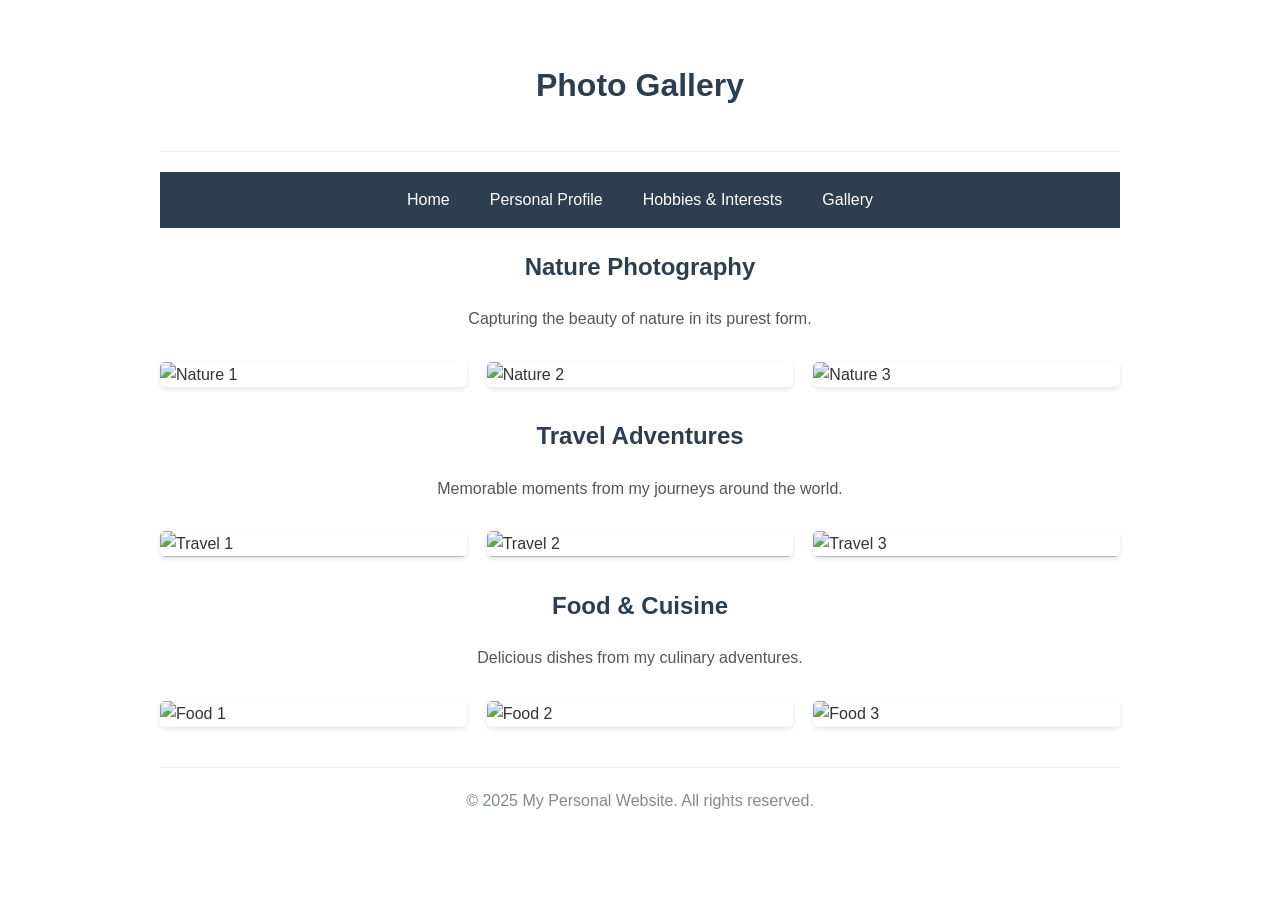
==== gallery.html @ d54d6ea3 "random" ====
<!DOCTYPE html>
<html lang="en">
<head>
    <meta charset="UTF-8">
    <meta name="viewport" content="width=device-width, initial-scale=1.0">
    <title>Gallery - My Personal Website</title>
    <style>
        * { margin: 0; padding: 0; box-sizing: border-box; }
        body { 
            font-family: Arial, sans-serif; 
            line-height: 1.6; 
            color: #333;
            max-width: 1000px;
            margin: 0 auto;
            padding: 20px;
        }
        
        header {
            text-align: center;
            padding: 20px 0;
            border-bottom: 1px solid #eee;
        }
        
        nav {
            background: #2c3e50;
            padding: 15px 0;
            margin: 20px 0;
        }
        
        nav ul {
            display: flex;
            justify-content: center;
            list-style: none;
        }
        
        nav a {
            color: white;
            text-decoration: none;
            padding: 10px 20px;
        }
        
        nav a:hover {
            background: #34495e;
        }
        
        .gallery-section {
            margin-bottom: 30px;
        }
        
        h1, h2 {
            color: #2c3e50;
            margin: 20px 0;
            text-align: center;
        }
        
        .gallery-grid {
            display: grid;
            grid-template-columns: repeat(auto-fill, minmax(300px, 1fr));
            gap: 20px;
            margin-top: 20px;
        }
        
        .gallery-item {
            position: relative;
            overflow: hidden;
            border-radius: 5px;
            box-shadow: 0 2px 5px rgba(0,0,0,0.1);
        }
        
        .gallery-item img {
            width: 100%;
            height: 200px;
            object-fit: cover;
            transition: transform 0.3s ease;
        }
        
        .gallery-item:hover img {
            transform: scale(1.05);
        }
        
        .gallery-caption {
            position: absolute;
            bottom: 0;
            left: 0;
            right: 0;
            background: rgba(0, 0, 0, 0.7);
            color: white;
            padding: 10px;
            text-align: center;
            transform: translateY(100%);
            transition: transform 0.3s ease;
        }
        
        .gallery-item:hover .gallery-caption {
            transform: translateY(0);
        }
        
        footer {
            text-align: center;
            padding: 20px 0;
            margin-top: 40px;
            border-top: 1px solid #eee;
            color: #7f8c8d;
        }
        
        .category-description {
            text-align: center;
            margin-bottom: 30px;
            color: #555;
        }
    </style>
</head>
<body>
    <header>
        <h1>Photo Gallery</h1>
    </header>
    
    <nav>
        <ul>
            <li><a href="index.html">Home</a></li>
            <li><a href="profile.html">Personal Profile</a></li>
            <li><a href="hobbies.html">Hobbies & Interests</a></li>
            <li><a href="gallery.html">Gallery</a></li>
        </ul>
    </nav>
    
    <main>
        <section class="gallery-section">
            <h2>Nature Photography</h2>
            <p class="category-description">Capturing the beauty of nature in its purest form.</p>
            <div class="gallery-grid">
                <div class="gallery-item">
                    <img src="https://source.unsplash.com/random/600x400?nature,1" alt="Nature 1">
                    <div class="gallery-caption">Mountain View</div>
                </div>
                <div class="gallery-item">
                    <img src="https://source.unsplash.com/random/600x400?nature,2" alt="Nature 2">
                    <div class="gallery-caption">Forest Trail</div>
                </div>
                <div class="gallery-item">
                    <img src="https://source.unsplash.com/random/600x400?nature,3" alt="Nature 3">
                    <div class="gallery-caption">Ocean Sunset</div>
                </div>
            </div>
        </section>
        
        <section class="gallery-section">
            <h2>Travel Adventures</h2>
            <p class="category-description">Memorable moments from my journeys around the world.</p>
            <div class="gallery-grid">
                <div class="gallery-item">
                    <img src="https://source.unsplash.com/random/600x400?travel,1" alt="Travel 1">
                    <div class="gallery-caption">City Exploration</div>
                </div>
                <div class="gallery-item">
                    <img src="https://source.unsplash.com/random/600x400?travel,2" alt="Travel 2">
                    <div class="gallery-caption">Local Culture</div>
                </div>
                <div class="gallery-item">
                    <img src="https://source.unsplash.com/random/600x400?travel,3" alt="Travel 3">
                    <div class="gallery-caption">Historic Landmark</div>
                </div>
            </div>
        </section>
        
        <section class="gallery-section">
            <h2>Food & Cuisine</h2>
            <p class="category-description">Delicious dishes from my culinary adventures.</p>
            <div class="gallery-grid">
                <div class="gallery-item">
                    <img src="https://source.unsplash.com/random/600x400?food,1" alt="Food 1">
                    <div class="gallery-caption">Homemade Delights</div>
                </div>
                <div class="gallery-item">
                    <img src="https://source.unsplash.com/random/600x400?food,2" alt="Food 2">
                    <div class="gallery-caption">Local Cuisine</div>
                </div>
                <div class="gallery-item">
                    <img src="https://source.unsplash.com/random/600x400?food,3" alt="Food 3">
                    <div class="gallery-caption">Dessert Special</div>
                </div>
            </div>
        </section>
    </main>
    
    <footer>
        <p>&copy; 2025 My Personal Website. All rights reserved.</p>
    </footer>
</body>
</html>
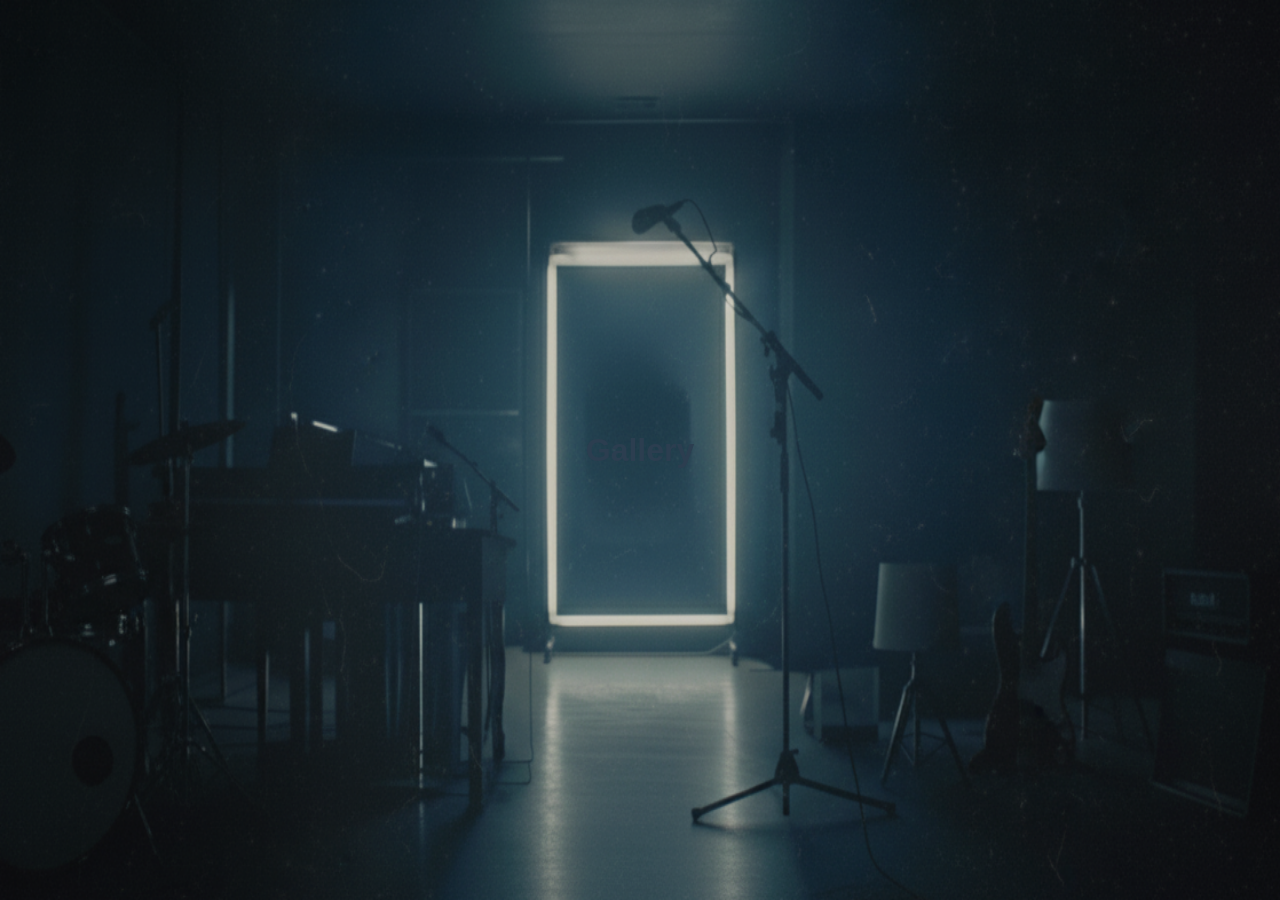
==== commit cabb1074: "updates" ====
--- a/gallery.html
+++ b/gallery.html
@@ -1,190 +1,13 @@
 <!DOCTYPE html>
-<html lang="en">
+<html>
 <head>
-    <meta charset="UTF-8">
-    <meta name="viewport" content="width=device-width, initial-scale=1.0">
-    <title>Gallery - My Personal Website</title>
-    <style>
-        * { margin: 0; padding: 0; box-sizing: border-box; }
-        body { 
-            font-family: Arial, sans-serif; 
-            line-height: 1.6; 
-            color: #333;
-            max-width: 1000px;
-            margin: 0 auto;
-            padding: 20px;
-        }
-        
-        header {
-            text-align: center;
-            padding: 20px 0;
-            border-bottom: 1px solid #eee;
-        }
-        
-        nav {
-            background: #2c3e50;
-            padding: 15px 0;
-            margin: 20px 0;
-        }
-        
-        nav ul {
-            display: flex;
-            justify-content: center;
-            list-style: none;
-        }
-        
-        nav a {
-            color: white;
-            text-decoration: none;
-            padding: 10px 20px;
-        }
-        
-        nav a:hover {
-            background: #34495e;
-        }
-        
-        .gallery-section {
-            margin-bottom: 30px;
-        }
-        
-        h1, h2 {
-            color: #2c3e50;
-            margin: 20px 0;
-            text-align: center;
-        }
-        
-        .gallery-grid {
-            display: grid;
-            grid-template-columns: repeat(auto-fill, minmax(300px, 1fr));
-            gap: 20px;
-            margin-top: 20px;
-        }
-        
-        .gallery-item {
-            position: relative;
-            overflow: hidden;
-            border-radius: 5px;
-            box-shadow: 0 2px 5px rgba(0,0,0,0.1);
-        }
-        
-        .gallery-item img {
-            width: 100%;
-            height: 200px;
-            object-fit: cover;
-            transition: transform 0.3s ease;
-        }
-        
-        .gallery-item:hover img {
-            transform: scale(1.05);
-        }
-        
-        .gallery-caption {
-            position: absolute;
-            bottom: 0;
-            left: 0;
-            right: 0;
-            background: rgba(0, 0, 0, 0.7);
-            color: white;
-            padding: 10px;
-            text-align: center;
-            transform: translateY(100%);
-            transition: transform 0.3s ease;
-        }
-        
-        .gallery-item:hover .gallery-caption {
-            transform: translateY(0);
-        }
-        
-        footer {
-            text-align: center;
-            padding: 20px 0;
-            margin-top: 40px;
-            border-top: 1px solid #eee;
-            color: #7f8c8d;
-        }
-        
-        .category-description {
-            text-align: center;
-            margin-bottom: 30px;
-            color: #555;
-        }
-    </style>
+    <title>Gallery - Kim Mendoza</title>
+    <link rel="stylesheet" href="styles/style.css">
 </head>
 <body>
-    <header>
-        <h1>Photo Gallery</h1>
-    </header>
-    
-    <nav>
-        <ul>
-            <li><a href="index.html">Home</a></li>
-            <li><a href="profile.html">Personal Profile</a></li>
-            <li><a href="hobbies.html">Hobbies & Interests</a></li>
-            <li><a href="gallery.html">Gallery</a></li>
-        </ul>
-    </nav>
-    
-    <main>
-        <section class="gallery-section">
-            <h2>Nature Photography</h2>
-            <p class="category-description">Capturing the beauty of nature in its purest form.</p>
-            <div class="gallery-grid">
-                <div class="gallery-item">
-                    <img src="https://source.unsplash.com/random/600x400?nature,1" alt="Nature 1">
-                    <div class="gallery-caption">Mountain View</div>
-                </div>
-                <div class="gallery-item">
-                    <img src="https://source.unsplash.com/random/600x400?nature,2" alt="Nature 2">
-                    <div class="gallery-caption">Forest Trail</div>
-                </div>
-                <div class="gallery-item">
-                    <img src="https://source.unsplash.com/random/600x400?nature,3" alt="Nature 3">
-                    <div class="gallery-caption">Ocean Sunset</div>
-                </div>
-            </div>
-        </section>
-        
-        <section class="gallery-section">
-            <h2>Travel Adventures</h2>
-            <p class="category-description">Memorable moments from my journeys around the world.</p>
-            <div class="gallery-grid">
-                <div class="gallery-item">
-                    <img src="https://source.unsplash.com/random/600x400?travel,1" alt="Travel 1">
-                    <div class="gallery-caption">City Exploration</div>
-                </div>
-                <div class="gallery-item">
-                    <img src="https://source.unsplash.com/random/600x400?travel,2" alt="Travel 2">
-                    <div class="gallery-caption">Local Culture</div>
-                </div>
-                <div class="gallery-item">
-                    <img src="https://source.unsplash.com/random/600x400?travel,3" alt="Travel 3">
-                    <div class="gallery-caption">Historic Landmark</div>
-                </div>
-            </div>
-        </section>
-        
-        <section class="gallery-section">
-            <h2>Food & Cuisine</h2>
-            <p class="category-description">Delicious dishes from my culinary adventures.</p>
-            <div class="gallery-grid">
-                <div class="gallery-item">
-                    <img src="https://source.unsplash.com/random/600x400?food,1" alt="Food 1">
-                    <div class="gallery-caption">Homemade Delights</div>
-                </div>
-                <div class="gallery-item">
-                    <img src="https://source.unsplash.com/random/600x400?food,2" alt="Food 2">
-                    <div class="gallery-caption">Local Cuisine</div>
-                </div>
-                <div class="gallery-item">
-                    <img src="https://source.unsplash.com/random/600x400?food,3" alt="Food 3">
-                    <div class="gallery-caption">Dessert Special</div>
-                </div>
-            </div>
-        </section>
-    </main>
-    
-    <footer>
-        <p>&copy; 2025 My Personal Website. All rights reserved.</p>
-    </footer>
+    <div class="container">
+        <h1>Gallery</h1>
+        <!-- Gallery content will go here -->
+    </div>
 </body>
 </html>
--- a/styles/style.css
+++ b/styles/style.css
@@ -0,0 +1,67 @@
+/* Basic Reset */
+body {
+    margin: 0;
+    padding: 0;
+    font-family: Arial, sans-serif;
+    background-image: url('../assets/backdrop.png');
+    background-size: 100% 100%;
+    background-position: center;
+    background-repeat: no-repeat;
+    background-attachment: fixed;
+    min-height: 100vh;
+    display: flex;
+    justify-content: center;
+    align-items: center;
+}
+
+/* Profile Card */
+.profile-card {
+    background: white;
+    padding: 40px;
+    border-radius: 10px;
+    text-align: center;
+    box-shadow: 0 5px 15px rgba(0,0,0,0.1);
+    max-width: 500px;
+    width: 90%;
+}
+
+/* Profile Image */
+.profile-img {
+    width: 150px;
+    height: 150px;
+    border-radius: 50%;
+    object-fit: cover;
+    margin-bottom: 20px;
+    border: 5px solid #f0f0f0;
+}
+
+/* Name */
+h1 {
+    color: #2c3e50;
+    margin: 10px 0;
+    font-size: 2rem;
+}
+
+/* Title */
+.title {
+    color: #7f8c8d;
+    font-size: 1.2rem;
+    margin-bottom: 30px;
+}
+
+
+
+/* For smaller screens */
+@media (max-width: 500px) {
+    .profile-card {
+        padding: 30px 20px;
+    }
+    
+    h1 {
+        font-size: 1.8rem;
+    }
+    
+    .title {
+        font-size: 1rem;
+    }
+}
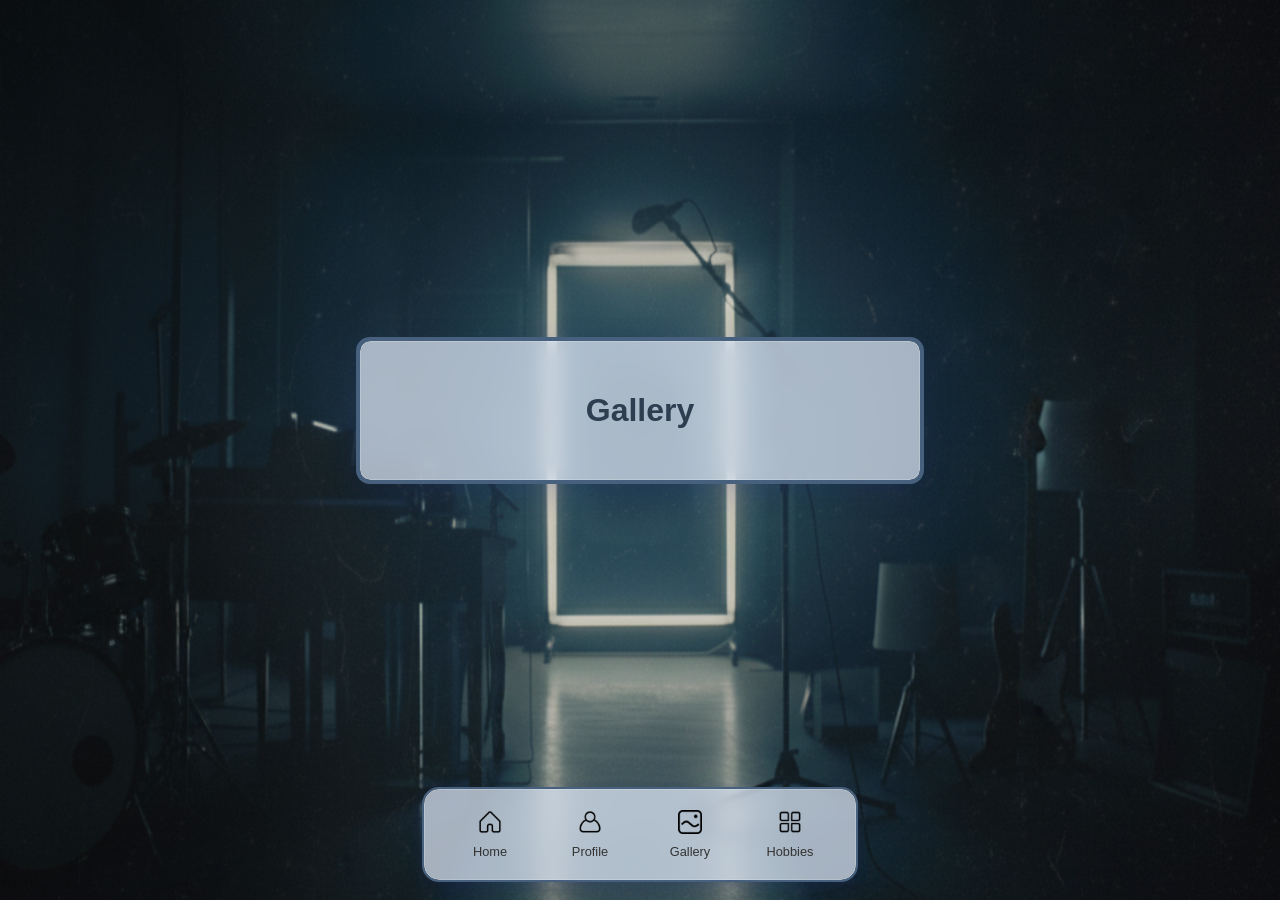
==== commit 06e78329: "nav-container" ====
--- a/gallery.html
+++ b/gallery.html
@@ -1,4 +1,4 @@
-<!DOCTYPE html>
+<!DOCTYPE html> <!--Contains  lists, tables, images -->
 <html>
 <head>
     <title>Gallery - Kim Mendoza</title>
@@ -6,8 +6,31 @@
 </head>
 <body>
     <div class="container">
-        <h1>Gallery</h1>
-        <!-- Gallery content will go here -->
+        <div class="profile-card">
+            <h1>Gallery</h1>
+            <!-- Gallery content will go here -->
+        </div>
+        
+        <div class="nav-container">
+            <nav class="main-nav">
+                <a href="index.html" class="nav-item" title="Home">
+                    <img src="assets/home.png" alt="Home">
+                    <span>Home</span>
+                </a>
+                <a href="profile.html" class="nav-item" title="Profile">
+                    <img src="assets/account.png" alt="Profile">
+                    <span>Profile</span>
+                </a>
+                <a href="gallery.html" class="nav-item" title="Gallery">
+                    <img src="assets/picture.png" alt="Gallery">
+                    <span>Gallery</span>
+                </a>
+                <a href="hobbies.html" class="nav-item" title="Hobbies">
+                    <img src="assets/more.png" alt="Hobbies">
+                    <span>Hobbies</span>
+                </a>
+            </nav>
+        </div>
     </div>
 </body>
 </html>
--- a/styles/style.css
+++ b/styles/style.css
@@ -14,25 +14,43 @@
     align-items: center;
 }
 
+/* Main Container */
+.container {
+    display: flex;
+    flex-direction: column;
+    align-items: center;
+    width: 100%;
+    max-width: 600px;
+    padding: 20px;
+    padding-bottom: 100px; /* Add padding at the bottom to prevent content from being hidden behind the fixed nav */
+    box-sizing: border-box;
+    margin: 0 auto;
+}
+
 /* Profile Card */
 .profile-card {
-    background: white;
+    background: rgba(255, 255, 255, 0.7);
+    backdrop-filter: blur(10px);
+    -webkit-backdrop-filter: blur(10px);
     padding: 40px;
     border-radius: 10px;
     text-align: center;
-    box-shadow: 0 5px 15px rgba(0,0,0,0.1);
-    max-width: 500px;
-    width: 90%;
+    box-shadow: 0 8px 32px 0 rgba(31, 38, 135, 0.2);
+    width: 100%;
+    border: 1px solid rgba(255, 255, 255, 0.2);
+    background-color: rgba(230, 240, 255, 0.7);
+    outline: 4px solid rgb(71, 96, 125);
+    box-sizing: border-box;
 }
 
 /* Profile Image */
 .profile-img {
     width: 150px;
     height: 150px;
-    border-radius: 50%;
+    border-radius: 100%;
     object-fit: cover;
     margin-bottom: 20px;
-    border: 5px solid #f0f0f0;
+    border: 5px solid #def7ff;
 }
 
 /* Name */
@@ -47,9 +65,98 @@
     color: #7f8c8d;
     font-size: 1.2rem;
     margin-bottom: 30px;
+    min-height: 1.5em; /* Ensure consistent height while typing */
 }
 
+.typewriter-text {
+    color: #3498db; /* Blue color for the changing text */
+    font-weight: 600; /* Slightly bolder */
+    position: relative;
+}
 
+.cursor {
+    color: #3498db;
+    animation: blink 1s step-end infinite;
+    font-weight: bold;
+    margin-left: 2px;
+}
+
+.cursor {
+    color: #2c3e50;
+    animation: blink 1s step-end infinite;
+    font-weight: bold;
+}
+
+@keyframes blink {
+    from, to { opacity: 1; }
+    50% { opacity: 0; }
+}
+
+/* Main Navigation */
+.nav-container {
+    position: fixed;
+    bottom: 20px;
+    left: 50%;
+    transform: translateX(-50%);
+    background: rgba(255, 255, 255, 0.7);
+    backdrop-filter: blur(10px);
+    -webkit-backdrop-filter: blur(10px);
+    padding: 10px 20px;
+    border-radius: 15px;
+    box-shadow: 0 4px 16px 0 rgba(31, 38, 135, 0.2);
+    width: auto;
+    max-width: 90%;
+    border: 1px solid rgba(255, 255, 255, 0.2);
+    background-color: rgba(230, 240, 255, 0.7);
+    outline: 2px solid rgb(71, 96, 125);
+    box-sizing: border-box;
+    z-index: 1000;
+}
+
+.main-nav {
+    display: flex;
+    justify-content: space-around;
+    gap: 10px;
+    flex-wrap: wrap;
+}
+
+.nav-item {
+    display: flex;
+    flex-direction: column;
+    align-items: center;
+    text-decoration: none;
+    color: #333;
+    transition: transform 0.2s;
+    padding: 10px;
+    border-radius: 8px;
+    min-width: 70px;
+}
+
+.nav-item:hover {
+    transform: translateY(-3px);
+    background-color: rgba(255, 255, 255, 0.5);
+}
+
+.nav-item img {
+    width: 24px;
+    height: 24px;
+    margin-bottom: 5px;
+}
+
+.nav-item span {
+    font-size: 12px;
+    font-weight: bold;
+}
+
+.nav-item:hover img {
+    transform: scale(1.2);
+}
+
+.nav-item span {
+    font-size: 0.8rem;
+    font-weight: 500;
+    margin-top: 5px;
+}
 
 /* For smaller screens */
 @media (max-width: 500px) {
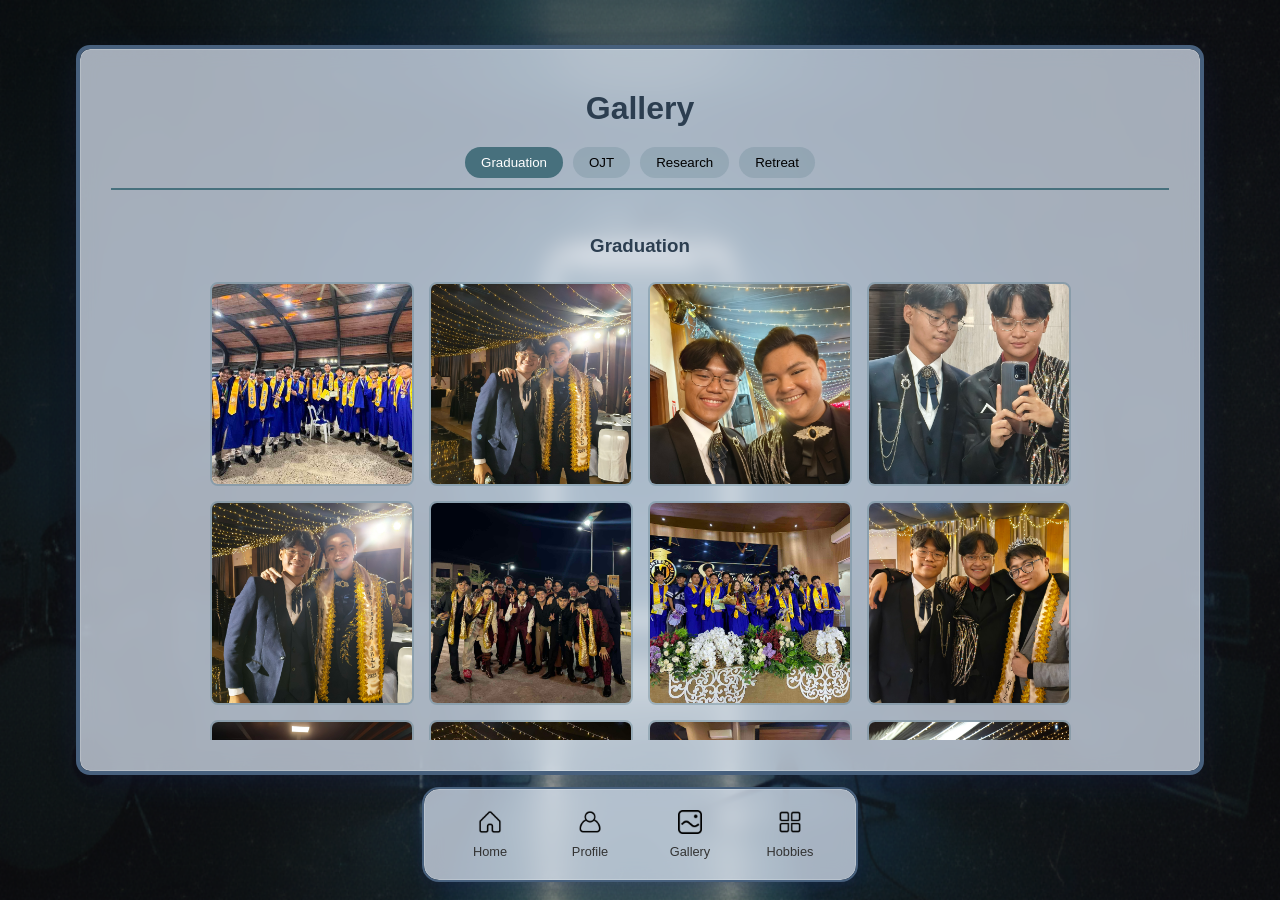
==== commit d86a4f20: "gallery" ====
--- a/gallery.html
+++ b/gallery.html
@@ -1,4 +1,4 @@
-<!DOCTYPE html> <!--Contains  lists, tables, images -->
+<!DOCTYPE html>
 <html>
 <head>
     <title>Gallery - Kim Mendoza</title>
@@ -6,9 +6,71 @@
 </head>
 <body>
     <div class="container">
-        <div class="profile-card">
+        <div class="gallery-card">
             <h1>Gallery</h1>
-            <!-- Gallery content will go here -->
+            <div class="gallery-container">
+                <div class="album-tabs">
+                    <button class="album-tab active" onclick="document.querySelectorAll('.album-content').forEach(el => el.classList.remove('active')); document.getElementById('graduation').classList.add('active'); this.classList.add('active'); document.querySelectorAll('.album-tab').forEach(btn => btn.classList.remove('active')); this.classList.add('active');">Graduation</button>
+                    <button class="album-tab" onclick="document.querySelectorAll('.album-content').forEach(el => el.classList.remove('active')); document.getElementById('ojt').classList.add('active'); this.classList.add('active'); document.querySelectorAll('.album-tab').forEach(btn => btn.classList.remove('active')); this.classList.add('active');">OJT</button>
+                    <button class="album-tab" onclick="document.querySelectorAll('.album-content').forEach(el => el.classList.remove('active')); document.getElementById('research').classList.add('active'); this.classList.add('active'); document.querySelectorAll('.album-tab').forEach(btn => btn.classList.remove('active')); this.classList.add('active');">Research</button>
+                    <button class="album-tab" onclick="document.querySelectorAll('.album-content').forEach(el => el.classList.remove('active')); document.getElementById('retreat').classList.add('active'); this.classList.add('active'); document.querySelectorAll('.album-tab').forEach(btn => btn.classList.remove('active')); this.classList.add('active');">Retreat</button>
+                </div>
+                
+                <!-- Graduation Album -->
+                <div id="graduation" class="album-content active">
+                    <h3 class="album-title">Graduation</h3>
+                    <img src="pictures/graduation/7XnyL4aO.jpg" alt="Graduation Photo 1" class="gallery-image">
+                    <img src="pictures/graduation/8lk7ccq4.jpg" alt="Graduation Photo 2" class="gallery-image">
+                    <img src="pictures/graduation/EpbarLC5.jpg" alt="Graduation Photo 3" class="gallery-image">
+                    <img src="pictures/graduation/GtS2yEEz.jpg" alt="Graduation Photo 4" class="gallery-image">
+                    <img src="pictures/graduation/MzVhcSW6.jpg" alt="Graduation Photo 5" class="gallery-image">
+                    <img src="pictures/graduation/SH3I8zUd.jpg" alt="Graduation Photo 6" class="gallery-image">
+                    <img src="pictures/graduation/TkDBaz3b.jpg" alt="Graduation Photo 7" class="gallery-image">
+                    <img src="pictures/graduation/Uevsp4QJ.jpg" alt="Graduation Photo 8" class="gallery-image">
+                    <img src="pictures/graduation/XZVhEV9Y.jpg" alt="Graduation Photo 9" class="gallery-image">
+                    <img src="pictures/graduation/bvFv7jA0.jpg" alt="Graduation Photo 10" class="gallery-image">
+                    <img src="pictures/graduation/h1Izwhw9.jpg" alt="Graduation Photo 11" class="gallery-image">
+                    <img src="pictures/graduation/hTp8REet.jpg" alt="Graduation Photo 12" class="gallery-image">
+                    <!-- <img src="pictures/graduation/mnuMcOSQ.jpg" alt="Graduation Photo 13" class="gallery-image"> -->
+                </div>
+                
+                <!-- OJT Album -->
+                <div id="ojt" class="album-content">
+                    <h3 class="album-title">OJT</h3>
+                    <img src="pictures/ojt/2eNk1-aq.jpg" alt="OJT Photo 1" class="gallery-image">
+                    <img src="pictures/ojt/4I31POF0.jpg" alt="OJT Photo 2" class="gallery-image">
+                    <img src="pictures/ojt/FE9sPHpW.jpg" alt="OJT Photo 3" class="gallery-image">
+                    <img src="pictures/ojt/Ifywz9B_.jpg" alt="OJT Photo 4" class="gallery-image">
+                    <img src="pictures/ojt/cEkPxLpD.jpg" alt="OJT Photo 5" class="gallery-image">
+                </div>
+                
+                <!-- Research Album -->
+                <div id="research" class="album-content">
+                    <h3 class="album-title">Research</h3>
+                    <img src="pictures/research/8fbKi123.jpg" alt="Research Photo 1" class="gallery-image">
+                    <img src="pictures/research/9_roSyJR.jpg" alt="Research Photo 2" class="gallery-image">
+                    <img src="pictures/research/TrTBwyVb.jpg" alt="Research Photo 3" class="gallery-image">
+                    <img src="pictures/research/WM7JHiVO.jpg" alt="Research Photo 4" class="gallery-image">
+                    <img src="pictures/research/f56eBfSE.jpg" alt="Research Photo 5" class="gallery-image">
+                    <img src="pictures/research/jHINcpyj.jpg" alt="Research Photo 6" class="gallery-image">
+                    <img src="pictures/research/kMml5tD6.jpg" alt="Research Photo 7" class="gallery-image">
+                    <img src="pictures/research/o8VE_IEl.jpg" alt="Research Photo 8" class="gallery-image">
+                </div>
+                
+                <!-- Retreat Album -->
+                <div id="retreat" class="album-content">
+                    <h3 class="album-title">Retreat</h3>
+                    <img src="pictures/retreat/2fD_He9j.jpg" alt="Retreat Photo 1" class="gallery-image">
+                    <img src="pictures/retreat/7wlk5MpG.jpg" alt="Retreat Photo 2" class="gallery-image">
+                    <img src="pictures/retreat/U6S8t7OC.jpg" alt="Retreat Photo 3" class="gallery-image">
+                    <img src="pictures/retreat/Xl8KVwtK.jpg" alt="Retreat Photo 4" class="gallery-image">
+                    <img src="pictures/retreat/khYDMszQ.jpg" alt="Retreat Photo 5" class="gallery-image">
+                    <img src="pictures/retreat/uQEp9P1S.jpg" alt="Retreat Photo 6" class="gallery-image">
+                    <img src="pictures/retreat/C-_D3z9g.jpg" alt="Retreat Photo 7" class="gallery-image">
+                    <img src="pictures/retreat/52LDkWCv.jpg" alt="Retreat Photo 8" class="gallery-image">
+                </div>
+                 
+            </div>
         </div>
         
         <div class="nav-container">
--- a/styles/style.css
+++ b/styles/style.css
@@ -20,15 +20,89 @@
     flex-direction: column;
     align-items: center;
     width: 100%;
-    max-width: 600px;
+    max-width: 1200px; /* Increased max-width to accommodate wider gallery */
     padding: 20px;
     padding-bottom: 100px; /* Add padding at the bottom to prevent content from being hidden behind the fixed nav */
     box-sizing: border-box;
     margin: 0 auto;
 }
 
+/* Gallery Styles */
+.gallery-container {
+    width: 100%;
+    height: 100%;
+    overflow: hidden;
+    display: flex;
+    flex-direction: column;
+}
+
+.album-tabs {
+    display: flex;
+    justify-content: center;
+    flex-wrap: wrap;
+    gap: 10px;
+    margin-bottom: 20px;
+    padding: 10px 0;
+    border-bottom: 2px solid #47707d;
+}
+
+.album-tab {
+    padding: 8px 16px;
+    background-color: rgba(71, 112, 125, 0.2);
+    border: none;
+    border-radius: 20px;
+    cursor: pointer;
+    transition: all 0.3s ease;
+    font-weight: 500;
+}
+
+.album-tab:hover, .album-tab:focus {
+    background-color: #47707d;
+    color: white;
+}
+
+.album-tab.active {
+    background-color: #47707d;
+    color: white;
+}
+
+.album-content {
+    display: none;
+    flex-wrap: wrap;
+    gap: 15px;
+    padding: 15px 0;
+    overflow-y: auto;
+    max-height: 500px;
+    justify-content: center;
+}
+
+.album-content.active {
+    display: flex;
+}
+
+.gallery-image {
+    width: 200px;
+    height: 200px;
+    object-fit: cover;
+    border-radius: 8px;
+    transition: transform 0.3s ease;
+    border: 2px solid rgba(71, 112, 125, 0.3);
+}
+
+.gallery-image:hover {
+    transform: scale(1.05);
+    box-shadow: 0 4px 8px rgba(0,0,0,0.2);
+}
+
+.album-title {
+    width: 100%;
+    text-align: center;
+    margin: 10px 0;
+    color: #2c3e50;
+}
+
 /* Profile Card */
-.profile-card {
+.profile-card, .gallery-card {
     background: rgba(255, 255, 255, 0.7);
     backdrop-filter: blur(10px);
     -webkit-backdrop-filter: blur(10px);
@@ -37,10 +111,20 @@
     text-align: center;
     box-shadow: 0 8px 32px 0 rgba(31, 38, 135, 0.2);
     width: 100%;
+    max-width: 600px;
     border: 1px solid rgba(255, 255, 255, 0.2);
     background-color: rgba(230, 240, 255, 0.7);
     outline: 4px solid rgb(71, 96, 125);
     box-sizing: border-box;
+}
+
+/* Gallery Card - Wider version */
+.gallery-card {
+    width: calc(100% - 40px); /* Full width minus 20px on each side */
+    max-width: 100%;
+    min-height: 600px; /* Taller height for gallery content */
+    padding: 30px; /* Slightly less padding to allow more content */
+    margin: 0 20px; /* 20px margin on both sides */
 }
 
 /* Profile Image */
@@ -158,10 +242,40 @@
     margin-top: 5px;
 }
 
+.hobbies-list {
+    padding-left: 25px;
+    margin: 0 0 0 20px;
+}
+
+.hobbies-list li {
+    padding-left: 5px;
+    margin-bottom: 5px;
+}
+
+
+.info-table th {
+    text-align: right;
+    padding-right: 15px;
+    font-weight: 600;
+}
+
+.info-table td {
+    padding-left: 50px;
+}
+
+.education-table {
+    width: 100%;
+    border-collapse: collapse;
+    margin: 15px 0 15px -20px;
+}
+
 /* For smaller screens */
 @media (max-width: 500px) {
-    .profile-card {
-        padding: 30px 20px;
+    .profile-card, .gallery-card {
+        padding: 20px 15px;
+        width: calc(100% - 30px); /* Slightly smaller on mobile */
+        margin: 0 15px;
+        min-height: auto;
     }
     
     h1 {
